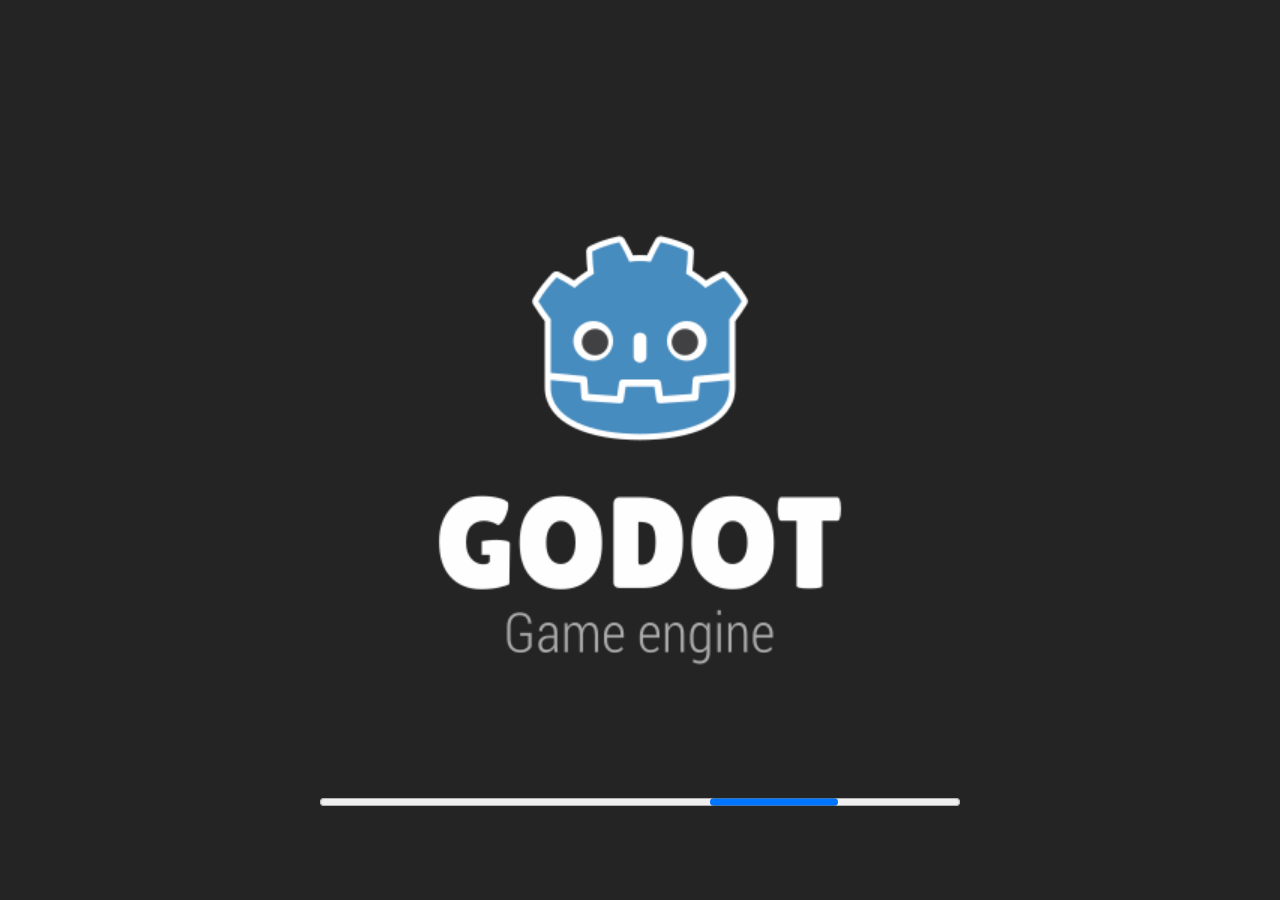
==== index.html @ 12556dfe "deploy: publish Mosslight Vale web preview" ====
<!DOCTYPE html>
<html lang="en">
	<head>
		<meta charset="utf-8">
		<meta name="viewport" content="width=device-width, user-scalable=no, initial-scale=1.0">
		<title>Mosslight Vale</title>
		<style>
html, body, #canvas {
	margin: 0;
	padding: 0;
	border: 0;
}

body {
	color: white;
	background-color: black;
	overflow: hidden;
	touch-action: none;
}

#canvas {
	display: block;
}

#canvas:focus {
	outline: none;
}

#status, #status-splash, #status-progress {
	position: absolute;
	left: 0;
	right: 0;
}

#status, #status-splash {
	top: 0;
	bottom: 0;
}

#status {
	background-color: #242424;
	display: flex;
	flex-direction: column;
	justify-content: center;
	align-items: center;
	visibility: hidden;
}

#status-splash {
	max-height: 100%;
	max-width: 100%;
	margin: auto;
}

#status-splash.show-image--false {
	display: none;
}

#status-splash.fullsize--true {
	height: 100%;
	width: 100%;
	object-fit: contain;
}

#status-splash.use-filter--false {
	image-rendering: pixelated;
}

#status-progress, #status-notice {
	display: none;
}

#status-progress {
	bottom: 10%;
	width: 50%;
	margin: 0 auto;
}

#status-notice {
	background-color: #5b3943;
	border-radius: 0.5rem;
	border: 1px solid #9b3943;
	color: #e0e0e0;
	font-family: 'Noto Sans', 'Droid Sans', Arial, sans-serif;
	line-height: 1.3;
	margin: 0 2rem;
	overflow: hidden;
	padding: 1rem;
	text-align: center;
	z-index: 1;
}
		</style>
		<link id="-gd-engine-icon" rel="icon" type="image/png" href="index.icon.png" />
<link rel="apple-touch-icon" href="index.apple-touch-icon.png"/>

	</head>
	<body>
		<canvas id="canvas">
			Your browser does not support the canvas tag.
		</canvas>

		<noscript>
			Your browser does not support JavaScript.
		</noscript>

		<div id="status">
			<img id="status-splash" class="show-image--true fullsize--true use-filter--true" src="index.png" alt="">
			<progress id="status-progress"></progress>
			<div id="status-notice"></div>
		</div>

		<script src="index.js"></script>
		<script>
const GODOT_CONFIG = {"args":[],"canvasResizePolicy":2,"emscriptenPoolSize":8,"ensureCrossOriginIsolationHeaders":true,"executable":"index","experimentalVK":false,"fileSizes":{"index.pck":40035240,"index.wasm":39514754},"focusCanvas":true,"gdextensionLibs":[],"godotPoolSize":4};
const GODOT_THREADS_ENABLED = false;
const engine = new Engine(GODOT_CONFIG);

(function () {
	const statusOverlay = document.getElementById('status');
	const statusProgress = document.getElementById('status-progress');
	const statusNotice = document.getElementById('status-notice');

	let initializing = true;
	let statusMode = '';

	function setStatusMode(mode) {
		if (statusMode === mode || !initializing) {
			return;
		}
		if (mode === 'hidden') {
			statusOverlay.remove();
			initializing = false;
			return;
		}
		statusOverlay.style.visibility = 'visible';
		statusProgress.style.display = mode === 'progress' ? 'block' : 'none';
		statusNotice.style.display = mode === 'notice' ? 'block' : 'none';
		statusMode = mode;
	}

	function setStatusNotice(text) {
		while (statusNotice.lastChild) {
			statusNotice.removeChild(statusNotice.lastChild);
		}
		const lines = text.split('\n');
		lines.forEach((line) => {
			statusNotice.appendChild(document.createTextNode(line));
			statusNotice.appendChild(document.createElement('br'));
		});
	}

	function displayFailureNotice(err) {
		console.error(err);
		if (err instanceof Error) {
			setStatusNotice(err.message);
		} else if (typeof err === 'string') {
			setStatusNotice(err);
		} else {
			setStatusNotice('An unknown error occurred.');
		}
		setStatusMode('notice');
		initializing = false;
	}

	const missing = Engine.getMissingFeatures({
		threads: GODOT_THREADS_ENABLED,
	});

	if (missing.length !== 0) {
		if (GODOT_CONFIG['serviceWorker'] && GODOT_CONFIG['ensureCrossOriginIsolationHeaders'] && 'serviceWorker' in navigator) {
			let serviceWorkerRegistrationPromise;
			try {
				serviceWorkerRegistrationPromise = navigator.serviceWorker.getRegistration();
			} catch (err) {
				serviceWorkerRegistrationPromise = Promise.reject(new Error('Service worker registration failed.'));
			}
			// There's a chance that installing the service worker would fix the issue
			Promise.race([
				serviceWorkerRegistrationPromise.then((registration) => {
					if (registration != null) {
						return Promise.reject(new Error('Service worker already exists.'));
					}
					return registration;
				}).then(() => engine.installServiceWorker()),
				// For some reason, `getRegistration()` can stall
				new Promise((resolve) => {
					setTimeout(() => resolve(), 2000);
				}),
			]).then(() => {
				// Reload if there was no error.
				window.location.reload();
			}).catch((err) => {
				console.error('Error while registering service worker:', err);
			});
		} else {
			// Display the message as usual
			const missingMsg = 'Error\nThe following features required to run Godot projects on the Web are missing:\n';
			displayFailureNotice(missingMsg + missing.join('\n'));
		}
	} else {
		setStatusMode('progress');
		engine.startGame({
			'onProgress': function (current, total) {
				if (current > 0 && total > 0) {
					statusProgress.value = current;
					statusProgress.max = total;
				} else {
					statusProgress.removeAttribute('value');
					statusProgress.removeAttribute('max');
				}
			},
		}).then(() => {
			setStatusMode('hidden');
		}, displayFailureNotice);
	}
}());
		</script>
	</body>
</html>
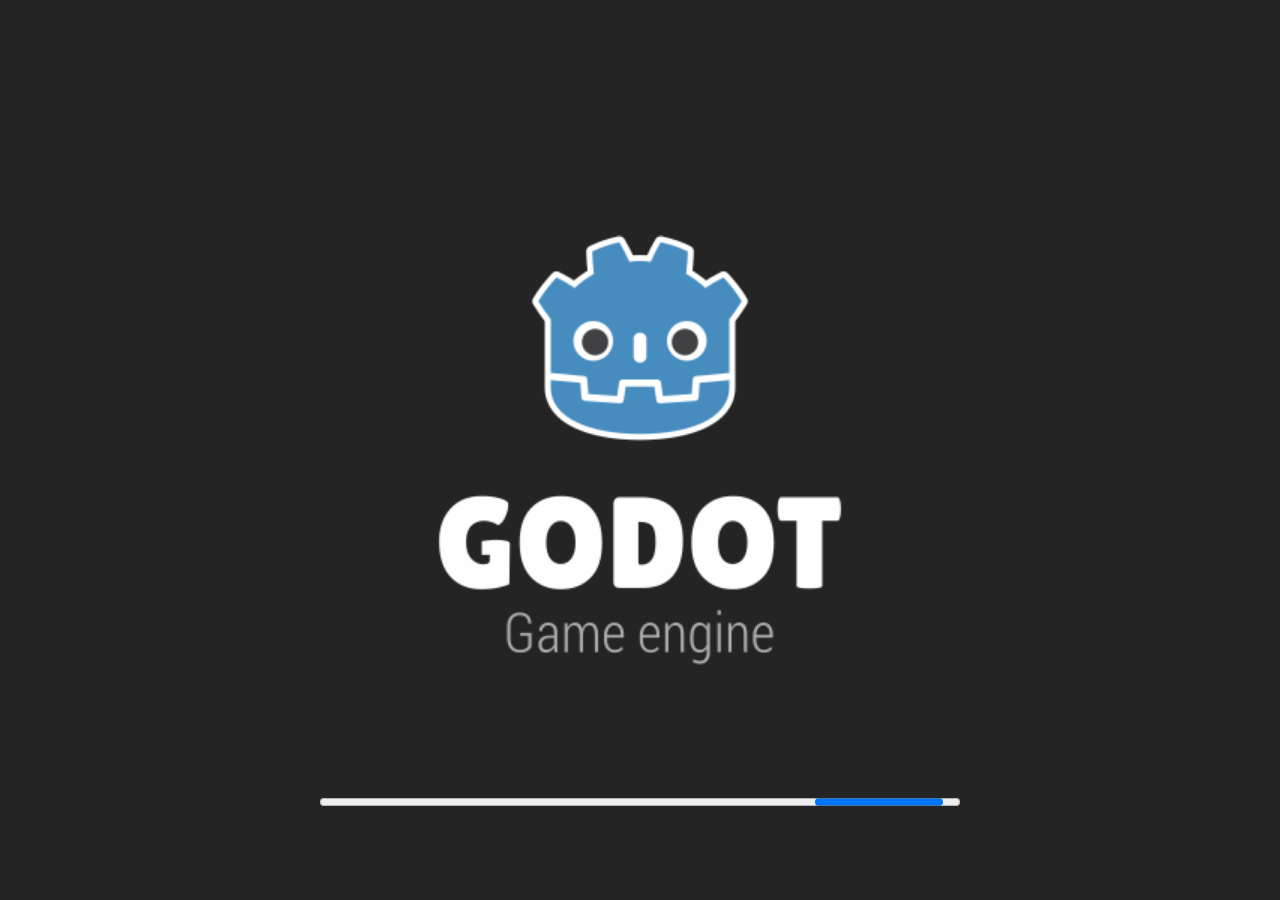
==== commit 08ea40cb: "deploy: update Mosslight Vale web preview to abb4355" ====
--- a/index.html
+++ b/index.html
@@ -111,7 +111,7 @@
 
 		<script src="index.js"></script>
 		<script>
-const GODOT_CONFIG = {"args":[],"canvasResizePolicy":2,"emscriptenPoolSize":8,"ensureCrossOriginIsolationHeaders":true,"executable":"index","experimentalVK":false,"fileSizes":{"index.pck":40035240,"index.wasm":39514754},"focusCanvas":true,"gdextensionLibs":[],"godotPoolSize":4};
+const GODOT_CONFIG = {"args":[],"canvasResizePolicy":2,"emscriptenPoolSize":8,"ensureCrossOriginIsolationHeaders":true,"executable":"index","experimentalVK":false,"fileSizes":{"index.pck":42455648,"index.wasm":39514754},"focusCanvas":true,"gdextensionLibs":[],"godotPoolSize":4};
 const GODOT_THREADS_ENABLED = false;
 const engine = new Engine(GODOT_CONFIG);
 
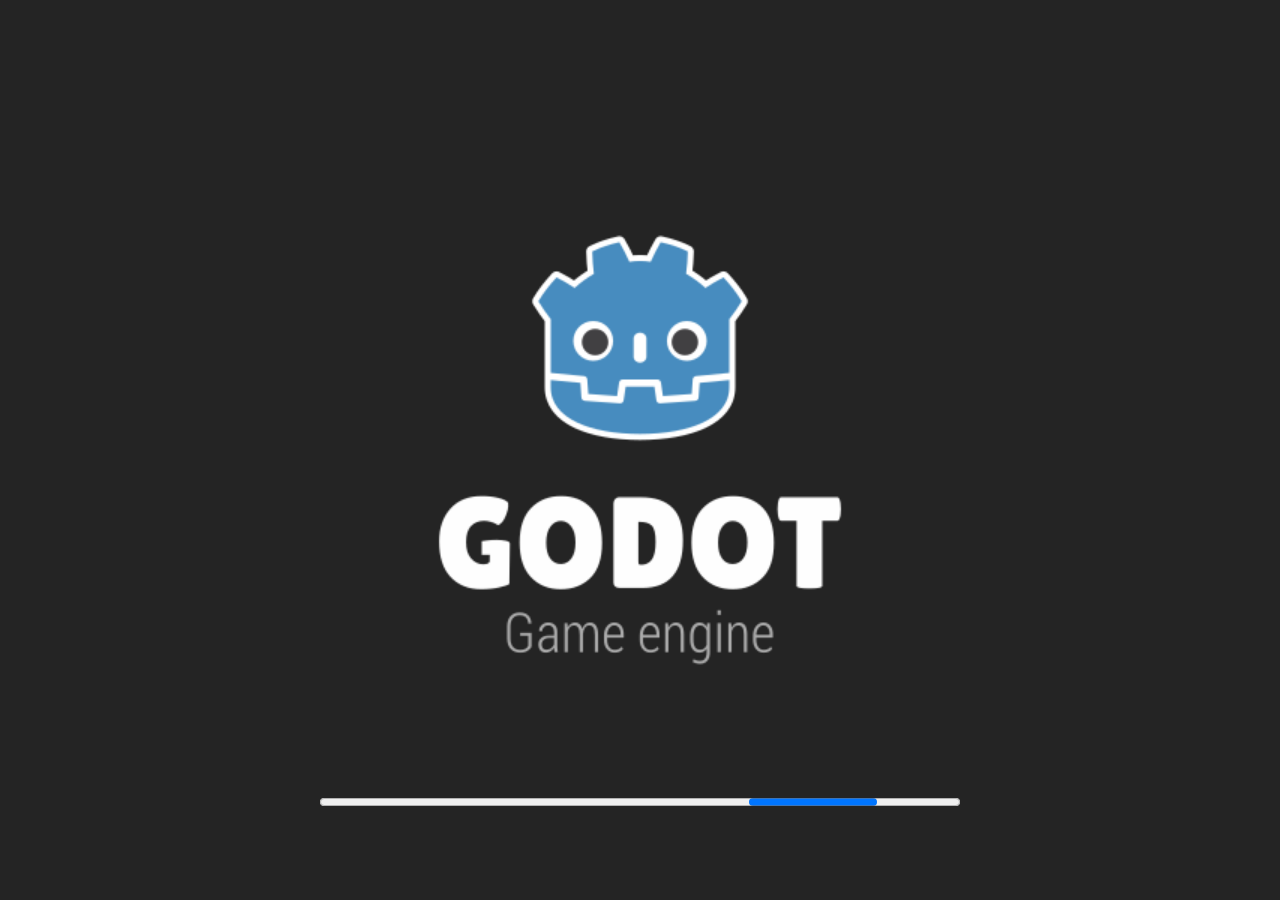
==== commit 93d043a0: "deploy: iPhone startup optimized web build f04a354" ====
--- a/index.html
+++ b/index.html
@@ -90,8 +90,8 @@
 	z-index: 1;
 }
 		</style>
-		<link id="-gd-engine-icon" rel="icon" type="image/png" href="index.icon.png" />
-<link rel="apple-touch-icon" href="index.apple-touch-icon.png"/>
+		<link id="-gd-engine-icon" rel="icon" type="image/png" href="mosslight-f04a354.icon.png" />
+<link rel="apple-touch-icon" href="mosslight-f04a354.apple-touch-icon.png"/>
 
 	</head>
 	<body>
@@ -104,14 +104,14 @@
 		</noscript>
 
 		<div id="status">
-			<img id="status-splash" class="show-image--true fullsize--true use-filter--true" src="index.png" alt="">
+			<img id="status-splash" class="show-image--true fullsize--true use-filter--true" src="mosslight-f04a354.png" alt="">
 			<progress id="status-progress"></progress>
 			<div id="status-notice"></div>
 		</div>
 
-		<script src="index.js"></script>
+		<script src="mosslight-f04a354.js"></script>
 		<script>
-const GODOT_CONFIG = {"args":[],"canvasResizePolicy":2,"emscriptenPoolSize":8,"ensureCrossOriginIsolationHeaders":true,"executable":"index","experimentalVK":false,"fileSizes":{"index.pck":42455648,"index.wasm":39514754},"focusCanvas":true,"gdextensionLibs":[],"godotPoolSize":4};
+const GODOT_CONFIG = {"args":[],"canvasResizePolicy":2,"emscriptenPoolSize":8,"ensureCrossOriginIsolationHeaders":true,"executable":"mosslight-f04a354","experimentalVK":false,"fileSizes":{"mosslight-f04a354.pck":21722264,"mosslight-f04a354.wasm":39514754},"focusCanvas":true,"gdextensionLibs":[],"godotPoolSize":4};
 const GODOT_THREADS_ENABLED = false;
 const engine = new Engine(GODOT_CONFIG);
 
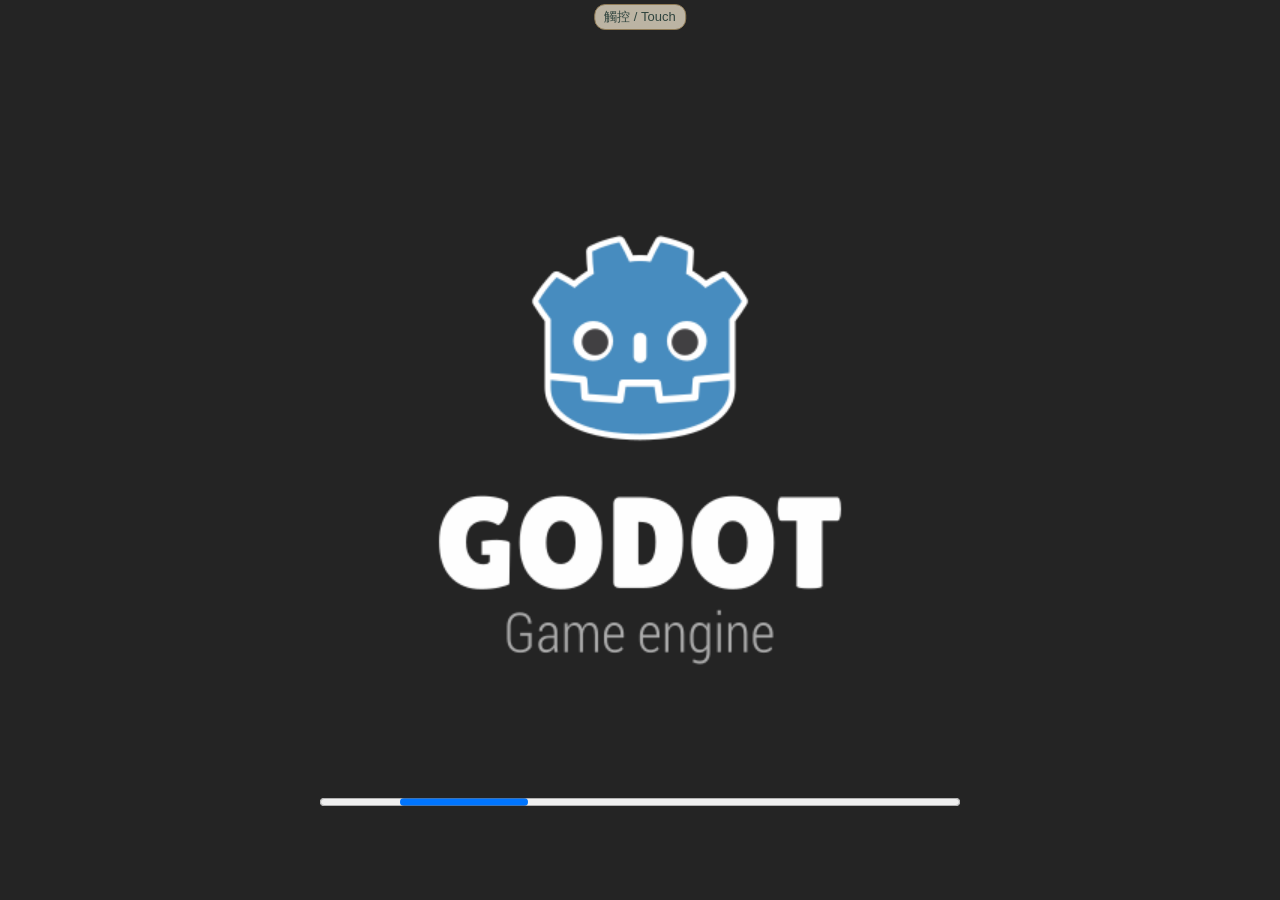
==== commit cf9cf073: "deploy(web): publish isolated 6087b17cf6be preview with verified pack and CJK map" ====
--- a/index.html
+++ b/index.html
@@ -1,220 +1 @@
-<!DOCTYPE html>
-<html lang="en">
-	<head>
-		<meta charset="utf-8">
-		<meta name="viewport" content="width=device-width, user-scalable=no, initial-scale=1.0">
-		<title>Mosslight Vale</title>
-		<style>
-html, body, #canvas {
-	margin: 0;
-	padding: 0;
-	border: 0;
-}
-
-body {
-	color: white;
-	background-color: black;
-	overflow: hidden;
-	touch-action: none;
-}
-
-#canvas {
-	display: block;
-}
-
-#canvas:focus {
-	outline: none;
-}
-
-#status, #status-splash, #status-progress {
-	position: absolute;
-	left: 0;
-	right: 0;
-}
-
-#status, #status-splash {
-	top: 0;
-	bottom: 0;
-}
-
-#status {
-	background-color: #242424;
-	display: flex;
-	flex-direction: column;
-	justify-content: center;
-	align-items: center;
-	visibility: hidden;
-}
-
-#status-splash {
-	max-height: 100%;
-	max-width: 100%;
-	margin: auto;
-}
-
-#status-splash.show-image--false {
-	display: none;
-}
-
-#status-splash.fullsize--true {
-	height: 100%;
-	width: 100%;
-	object-fit: contain;
-}
-
-#status-splash.use-filter--false {
-	image-rendering: pixelated;
-}
-
-#status-progress, #status-notice {
-	display: none;
-}
-
-#status-progress {
-	bottom: 10%;
-	width: 50%;
-	margin: 0 auto;
-}
-
-#status-notice {
-	background-color: #5b3943;
-	border-radius: 0.5rem;
-	border: 1px solid #9b3943;
-	color: #e0e0e0;
-	font-family: 'Noto Sans', 'Droid Sans', Arial, sans-serif;
-	line-height: 1.3;
-	margin: 0 2rem;
-	overflow: hidden;
-	padding: 1rem;
-	text-align: center;
-	z-index: 1;
-}
-		</style>
-		<link id="-gd-engine-icon" rel="icon" type="image/png" href="mosslight-f04a354.icon.png" />
-<link rel="apple-touch-icon" href="mosslight-f04a354.apple-touch-icon.png"/>
-
-	</head>
-	<body>
-		<canvas id="canvas">
-			Your browser does not support the canvas tag.
-		</canvas>
-
-		<noscript>
-			Your browser does not support JavaScript.
-		</noscript>
-
-		<div id="status">
-			<img id="status-splash" class="show-image--true fullsize--true use-filter--true" src="mosslight-f04a354.png" alt="">
-			<progress id="status-progress"></progress>
-			<div id="status-notice"></div>
-		</div>
-
-		<script src="mosslight-f04a354.js"></script>
-		<script>
-const GODOT_CONFIG = {"args":[],"canvasResizePolicy":2,"emscriptenPoolSize":8,"ensureCrossOriginIsolationHeaders":true,"executable":"mosslight-f04a354","experimentalVK":false,"fileSizes":{"mosslight-f04a354.pck":21722264,"mosslight-f04a354.wasm":39514754},"focusCanvas":true,"gdextensionLibs":[],"godotPoolSize":4};
-const GODOT_THREADS_ENABLED = false;
-const engine = new Engine(GODOT_CONFIG);
-
-(function () {
-	const statusOverlay = document.getElementById('status');
-	const statusProgress = document.getElementById('status-progress');
-	const statusNotice = document.getElementById('status-notice');
-
-	let initializing = true;
-	let statusMode = '';
-
-	function setStatusMode(mode) {
-		if (statusMode === mode || !initializing) {
-			return;
-		}
-		if (mode === 'hidden') {
-			statusOverlay.remove();
-			initializing = false;
-			return;
-		}
-		statusOverlay.style.visibility = 'visible';
-		statusProgress.style.display = mode === 'progress' ? 'block' : 'none';
-		statusNotice.style.display = mode === 'notice' ? 'block' : 'none';
-		statusMode = mode;
-	}
-
-	function setStatusNotice(text) {
-		while (statusNotice.lastChild) {
-			statusNotice.removeChild(statusNotice.lastChild);
-		}
-		const lines = text.split('\n');
-		lines.forEach((line) => {
-			statusNotice.appendChild(document.createTextNode(line));
-			statusNotice.appendChild(document.createElement('br'));
-		});
-	}
-
-	function displayFailureNotice(err) {
-		console.error(err);
-		if (err instanceof Error) {
-			setStatusNotice(err.message);
-		} else if (typeof err === 'string') {
-			setStatusNotice(err);
-		} else {
-			setStatusNotice('An unknown error occurred.');
-		}
-		setStatusMode('notice');
-		initializing = false;
-	}
-
-	const missing = Engine.getMissingFeatures({
-		threads: GODOT_THREADS_ENABLED,
-	});
-
-	if (missing.length !== 0) {
-		if (GODOT_CONFIG['serviceWorker'] && GODOT_CONFIG['ensureCrossOriginIsolationHeaders'] && 'serviceWorker' in navigator) {
-			let serviceWorkerRegistrationPromise;
-			try {
-				serviceWorkerRegistrationPromise = navigator.serviceWorker.getRegistration();
-			} catch (err) {
-				serviceWorkerRegistrationPromise = Promise.reject(new Error('Service worker registration failed.'));
-			}
-			// There's a chance that installing the service worker would fix the issue
-			Promise.race([
-				serviceWorkerRegistrationPromise.then((registration) => {
-					if (registration != null) {
-						return Promise.reject(new Error('Service worker already exists.'));
-					}
-					return registration;
-				}).then(() => engine.installServiceWorker()),
-				// For some reason, `getRegistration()` can stall
-				new Promise((resolve) => {
-					setTimeout(() => resolve(), 2000);
-				}),
-			]).then(() => {
-				// Reload if there was no error.
-				window.location.reload();
-			}).catch((err) => {
-				console.error('Error while registering service worker:', err);
-			});
-		} else {
-			// Display the message as usual
-			const missingMsg = 'Error\nThe following features required to run Godot projects on the Web are missing:\n';
-			displayFailureNotice(missingMsg + missing.join('\n'));
-		}
-	} else {
-		setStatusMode('progress');
-		engine.startGame({
-			'onProgress': function (current, total) {
-				if (current > 0 && total > 0) {
-					statusProgress.value = current;
-					statusProgress.max = total;
-				} else {
-					statusProgress.removeAttribute('value');
-					statusProgress.removeAttribute('max');
-				}
-			},
-		}).then(() => {
-			setStatusMode('hidden');
-		}, displayFailureNotice);
-	}
-}());
-		</script>
-	</body>
-</html>
-
+<!doctype html><html lang="zh-TW"><meta charset="utf-8"><meta name="viewport" content="width=device-width,initial-scale=1"><meta http-equiv="refresh" content="0;url=builds/6087b17cf6be/"><title>Mosslight Vale</title><body><p>正在開啟 Mosslight Vale… <a href="builds/6087b17cf6be/">開始遊戲 / Open game</a></p></body></html>
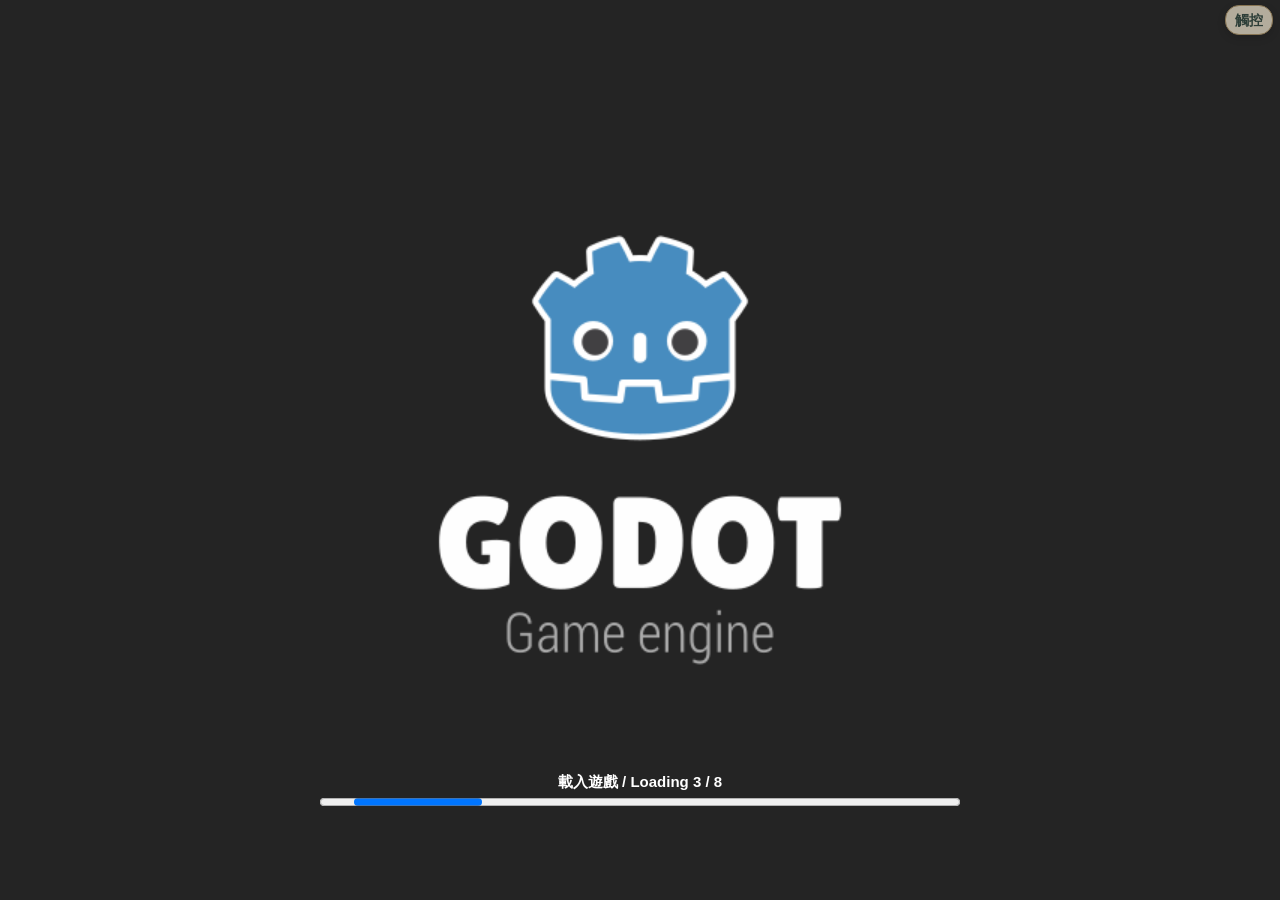
==== commit a536f34a: "deploy(web): publish latest mobile e2afda1 build" ====
--- a/index.html
+++ b/index.html
@@ -1 +1,224 @@
-<!doctype html><html lang="zh-TW"><meta charset="utf-8"><meta name="viewport" content="width=device-width,initial-scale=1"><meta http-equiv="refresh" content="0;url=builds/6087b17cf6be/"><title>Mosslight Vale</title><body><p>正在開啟 Mosslight Vale… <a href="builds/6087b17cf6be/">開始遊戲 / Open game</a></p></body></html>
+<!DOCTYPE html>
+<html lang="en">
+	<head>
+		<meta charset="utf-8">
+		<meta name="viewport" content="width=device-width,initial-scale=1,maximum-scale=1,user-scalable=no,viewport-fit=cover">
+		<title>Mosslight Vale</title>
+		<style>
+html, body, #canvas {
+	margin: 0;
+	padding: 0;
+	border: 0;
+}
+
+body {
+	color: white;
+	background-color: black;
+	overflow: hidden;
+	touch-action: none;
+}
+
+#canvas {
+	display: block;
+}
+
+#canvas:focus {
+	outline: none;
+}
+
+#status, #status-splash, #status-progress {
+	position: absolute;
+	left: 0;
+	right: 0;
+}
+
+#status, #status-splash {
+	top: 0;
+	bottom: 0;
+}
+
+#status {
+	background-color: #242424;
+	display: flex;
+	flex-direction: column;
+	justify-content: center;
+	align-items: center;
+	visibility: hidden;
+}
+
+#status-splash {
+	max-height: 100%;
+	max-width: 100%;
+	margin: auto;
+}
+
+#status-splash.show-image--false {
+	display: none;
+}
+
+#status-splash.fullsize--true {
+	height: 100%;
+	width: 100%;
+	object-fit: contain;
+}
+
+#status-splash.use-filter--false {
+	image-rendering: pixelated;
+}
+
+#status-progress, #status-notice {
+	display: none;
+}
+
+#status-progress {
+	bottom: 10%;
+	width: 50%;
+	margin: 0 auto;
+}
+
+#status-notice {
+	background-color: #5b3943;
+	border-radius: 0.5rem;
+	border: 1px solid #9b3943;
+	color: #e0e0e0;
+	font-family: 'Noto Sans', 'Droid Sans', Arial, sans-serif;
+	line-height: 1.3;
+	margin: 0 2rem;
+	overflow: hidden;
+	padding: 1rem;
+	text-align: center;
+	z-index: 1;
+}
+		</style>
+		<link id="-gd-engine-icon" rel="icon" type="image/png" href="index.icon.png" />
+<link rel="apple-touch-icon" href="index.apple-touch-icon.png"/>
+
+	<meta name="theme-color" content="#263e39">
+<link rel="stylesheet" href="touch_controls.css">
+</head>
+	<body>
+		<canvas id="canvas">
+			Your browser does not support the canvas tag.
+		</canvas>
+
+		<noscript>
+			Your browser does not support JavaScript.
+		</noscript>
+
+		<div id="status">
+			<img id="status-splash" class="show-image--true fullsize--true use-filter--true" src="index.png" alt="">
+			<progress id="status-progress"></progress>
+			<div id="status-notice"></div>
+		</div>
+
+		<script src="index.js"></script><script src="pack_loader.js"></script>
+		<script>
+const GODOT_CONFIG = {"args":[],"canvasResizePolicy":2,"emscriptenPoolSize":8,"ensureCrossOriginIsolationHeaders":false,"executable":"index","experimentalVK":false,"fileSizes":{"index.pck":121103188,"index.wasm":39514754},"focusCanvas":true,"gdextensionLibs":[],"godotPoolSize":4};
+const GODOT_THREADS_ENABLED = false;
+const engine = new Engine(GODOT_CONFIG);
+window.mossInstallPackLoader(engine);
+
+(function () {
+	const statusOverlay = document.getElementById('status');
+	const statusProgress = document.getElementById('status-progress');
+	const statusNotice = document.getElementById('status-notice');
+
+	let initializing = true;
+	let statusMode = '';
+
+	function setStatusMode(mode) {
+		if (statusMode === mode || !initializing) {
+			return;
+		}
+		if (mode === 'hidden') {
+			statusOverlay.remove();
+			initializing = false;
+			return;
+		}
+		statusOverlay.style.visibility = 'visible';
+		statusProgress.style.display = mode === 'progress' ? 'block' : 'none';
+		statusNotice.style.display = mode === 'notice' ? 'block' : 'none';
+		statusMode = mode;
+	}
+
+	function setStatusNotice(text) {
+		while (statusNotice.lastChild) {
+			statusNotice.removeChild(statusNotice.lastChild);
+		}
+		const lines = text.split('\n');
+		lines.forEach((line) => {
+			statusNotice.appendChild(document.createTextNode(line));
+			statusNotice.appendChild(document.createElement('br'));
+		});
+	}
+
+	function displayFailureNotice(err) {
+		console.error(err);
+		if (err instanceof Error) {
+			setStatusNotice(err.message);
+		} else if (typeof err === 'string') {
+			setStatusNotice(err);
+		} else {
+			setStatusNotice('An unknown error occurred.');
+		}
+		setStatusMode('notice');
+		initializing = false;
+	}
+
+	const missing = Engine.getMissingFeatures({
+		threads: GODOT_THREADS_ENABLED,
+	});
+
+	if (missing.length !== 0) {
+		if (GODOT_CONFIG['serviceWorker'] && GODOT_CONFIG['ensureCrossOriginIsolationHeaders'] && 'serviceWorker' in navigator) {
+			let serviceWorkerRegistrationPromise;
+			try {
+				serviceWorkerRegistrationPromise = navigator.serviceWorker.getRegistration();
+			} catch (err) {
+				serviceWorkerRegistrationPromise = Promise.reject(new Error('Service worker registration failed.'));
+			}
+			// There's a chance that installing the service worker would fix the issue
+			Promise.race([
+				serviceWorkerRegistrationPromise.then((registration) => {
+					if (registration != null) {
+						return Promise.reject(new Error('Service worker already exists.'));
+					}
+					return registration;
+				}).then(() => engine.installServiceWorker()),
+				// For some reason, `getRegistration()` can stall
+				new Promise((resolve) => {
+					setTimeout(() => resolve(), 2000);
+				}),
+			]).then(() => {
+				// Reload if there was no error.
+				window.location.reload();
+			}).catch((err) => {
+				console.error('Error while registering service worker:', err);
+			});
+		} else {
+			// Display the message as usual
+			const missingMsg = 'Error\nThe following features required to run Godot projects on the Web are missing:\n';
+			displayFailureNotice(missingMsg + missing.join('\n'));
+		}
+	} else {
+		setStatusMode('progress');
+		engine.startGame({
+			'onProgress': function (current, total) {
+				if (current > 0 && total > 0) {
+					statusProgress.value = current;
+					statusProgress.max = total;
+				} else {
+					statusProgress.removeAttribute('value');
+					statusProgress.removeAttribute('max');
+				}
+			},
+		}).then(() => {
+			setStatusMode('hidden');
+		}, displayFailureNotice);
+	}
+}());
+		</script>
+	<script src="touch_controls.js"></script>
+</body>
+</html>
+
--- a/touch_controls.css
+++ b/touch_controls.css
@@ -0,0 +1,17 @@
+html,body{overscroll-behavior:none;-webkit-text-size-adjust:100%;touch-action:none}
+#canvas{touch-action:none;-webkit-user-select:none;user-select:none}
+#moss-touch{position:fixed;inset:0;z-index:20;pointer-events:none;font-family:-apple-system,BlinkMacSystemFont,"Noto Sans TC",sans-serif}
+#moss-touch.moss-hidden{display:none}
+#moss-stick{position:absolute;left:max(18px,env(safe-area-inset-left));bottom:max(22px,calc(env(safe-area-inset-bottom) + 12px));width:132px;height:132px;border-radius:50%;background:#fff5df70;border:2px solid #d1ad6fa8;box-shadow:0 5px 18px #0004;pointer-events:auto;touch-action:none}
+#moss-stick:after{content:"";position:absolute;inset:28%;border-radius:50%;border:1px solid #8b765f66}
+#moss-stick-knob{position:absolute;left:39px;top:39px;width:54px;height:54px;border-radius:50%;background:#f4d394dd;border:2px solid #927653cc;box-shadow:0 2px 8px #0004;will-change:transform}
+#moss-actions{position:absolute;right:max(12px,env(safe-area-inset-right));bottom:max(18px,calc(env(safe-area-inset-bottom) + 8px));display:grid;grid-template-columns:repeat(3,52px);gap:7px;pointer-events:auto}
+#moss-actions button,#moss-touch-toggle{border:1px solid #ad9364;border-radius:14px;color:#314940;background:#fff4dce8;min-height:48px;font:700 14px/1 sans-serif;box-shadow:0 3px 10px #0003;touch-action:none;-webkit-user-select:none;user-select:none}
+#moss-actions button:active{transform:scale(.94);background:#efc876}
+#moss-camera-hint{position:absolute;right:20%;top:42%;padding:7px 10px;border-radius:12px;background:#273f3b88;color:#fff;text-align:center;font-size:12px;line-height:1.25;transition:opacity .8s;pointer-events:none}
+#moss-camera-hint span{font-size:10px;opacity:.78}
+#moss-camera-hint.fade{opacity:0}
+#moss-landscape-tip{display:none;position:absolute;top:max(8px,env(safe-area-inset-top));left:50%;transform:translateX(-50%);padding:6px 10px;border-radius:10px;background:#263e39d9;color:white;font-size:12px;white-space:nowrap}
+#moss-touch-toggle{position:fixed;top:max(5px,env(safe-area-inset-top));right:max(7px,env(safe-area-inset-right));z-index:25;min-height:30px;padding:4px 9px;opacity:.72}
+@media (orientation:portrait) and (pointer:coarse){#moss-landscape-tip{display:block}#moss-stick{width:112px;height:112px}#moss-stick-knob{left:34px;top:34px;width:44px;height:44px}#moss-actions{grid-template-columns:repeat(3,46px)}#moss-actions button{min-height:44px}}
+@media (max-height:520px){#moss-stick{width:112px;height:112px}#moss-stick-knob{left:34px;top:34px;width:44px;height:44px}#moss-actions{grid-template-columns:repeat(3,48px);gap:5px}#moss-actions button{min-height:43px}}
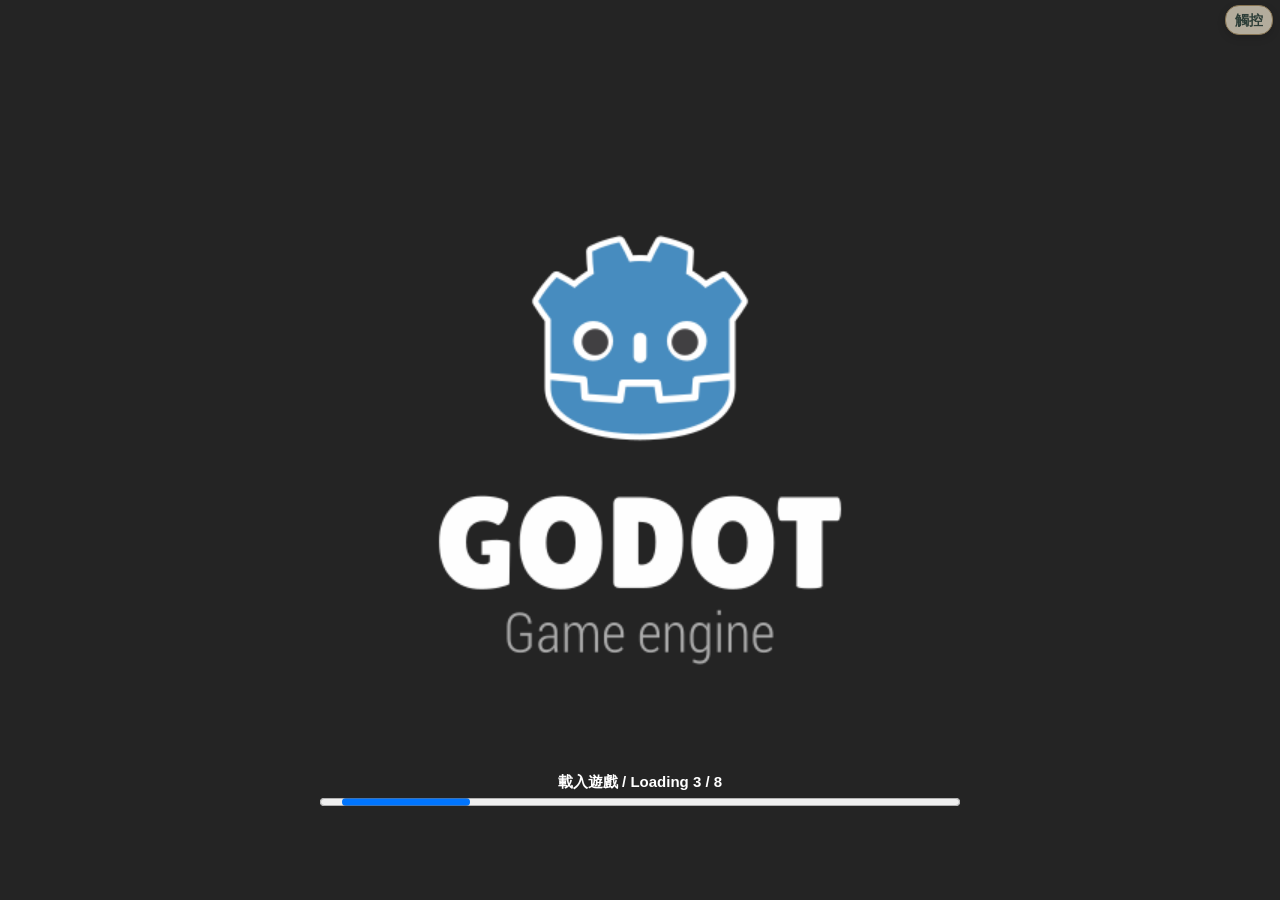
==== commit 6a78bd84: "deploy(web): sync latest native 7e864c4 mobile build" ====
--- a/index.html
+++ b/index.html
@@ -113,7 +113,7 @@
 
 		<script src="index.js"></script><script src="pack_loader.js"></script>
 		<script>
-const GODOT_CONFIG = {"args":[],"canvasResizePolicy":2,"emscriptenPoolSize":8,"ensureCrossOriginIsolationHeaders":false,"executable":"index","experimentalVK":false,"fileSizes":{"index.pck":121103188,"index.wasm":39514754},"focusCanvas":true,"gdextensionLibs":[],"godotPoolSize":4};
+const GODOT_CONFIG = {"args":[],"canvasResizePolicy":2,"emscriptenPoolSize":8,"ensureCrossOriginIsolationHeaders":false,"executable":"index","experimentalVK":false,"fileSizes":{"index.pck":121121220,"index.wasm":39514754},"focusCanvas":true,"gdextensionLibs":[],"godotPoolSize":4};
 const GODOT_THREADS_ENABLED = false;
 const engine = new Engine(GODOT_CONFIG);
 window.mossInstallPackLoader(engine);
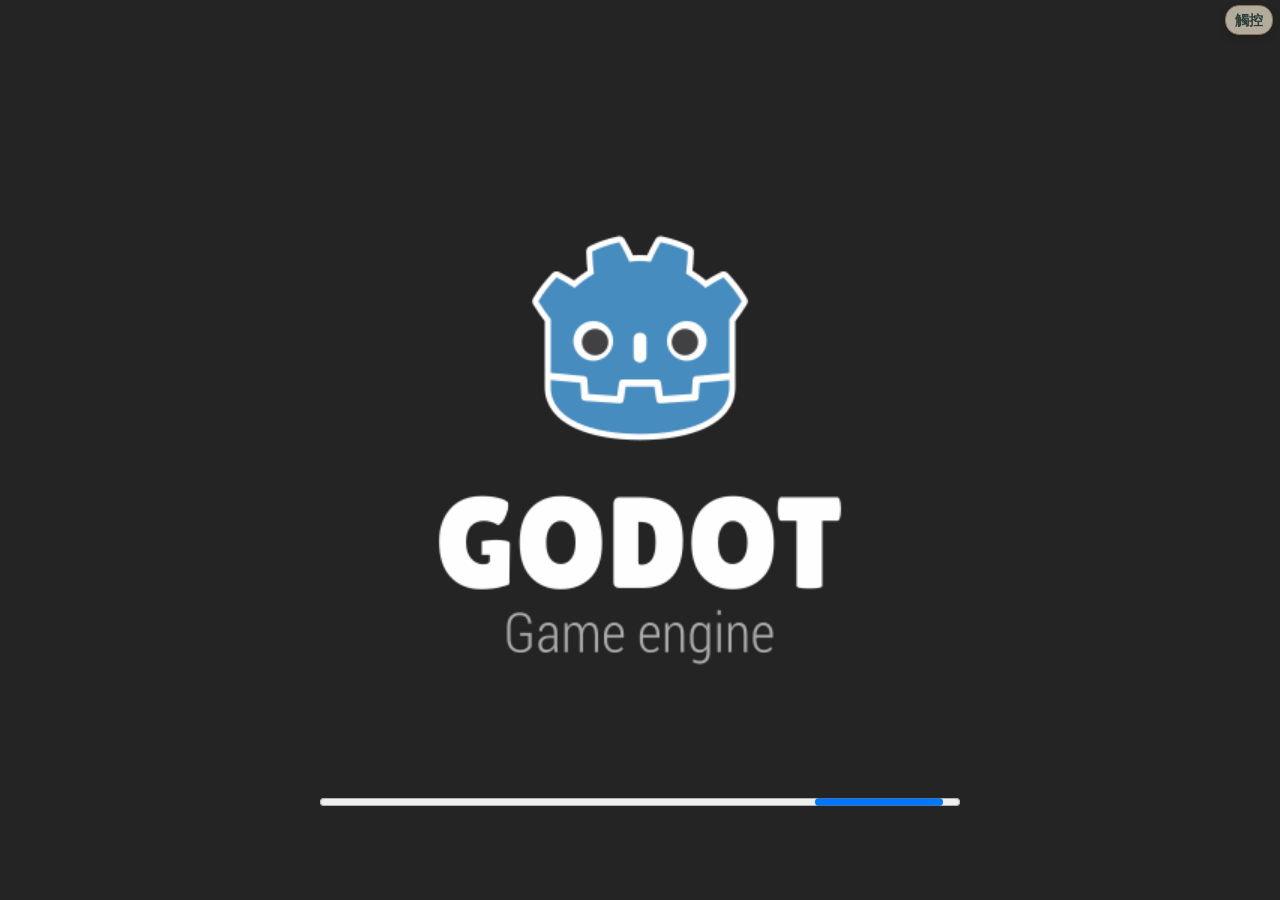
==== commit 9ef2da46: "fix(web): lower iPhone startup memory" ====
--- a/index.html
+++ b/index.html
@@ -111,12 +111,15 @@
 			<div id="status-notice"></div>
 		</div>
 
-		<script src="index.js"></script><script src="pack_loader.js"></script>
+		<script src="index.js"></script>
 		<script>
-const GODOT_CONFIG = {"args":[],"canvasResizePolicy":2,"emscriptenPoolSize":8,"ensureCrossOriginIsolationHeaders":false,"executable":"index","experimentalVK":false,"fileSizes":{"index.pck":121121220,"index.wasm":39514754},"focusCanvas":true,"gdextensionLibs":[],"godotPoolSize":4};
+const GODOT_CONFIG = {"args":[],"canvasResizePolicy":0,"emscriptenPoolSize":8,"ensureCrossOriginIsolationHeaders":false,"executable":"index","experimentalVK":false,"fileSizes":{"index.pck":65355724,"index.wasm":39514754},"focusCanvas":true,"gdextensionLibs":[],"godotPoolSize":4};
 const GODOT_THREADS_ENABLED = false;
+const mossCanvas=document.getElementById('canvas');
+function mossResizeCanvas(){const w=Math.max(320,innerWidth),h=Math.max(240,innerHeight),s=Math.min(1,1024/w,640/h);mossCanvas.width=Math.max(1,Math.round(w*s));mossCanvas.height=Math.max(1,Math.round(h*s));}
+mossResizeCanvas();addEventListener('resize',mossResizeCanvas,{passive:true});
+
 const engine = new Engine(GODOT_CONFIG);
-window.mossInstallPackLoader(engine);
 
 (function () {
 	const statusOverlay = document.getElementById('status');
